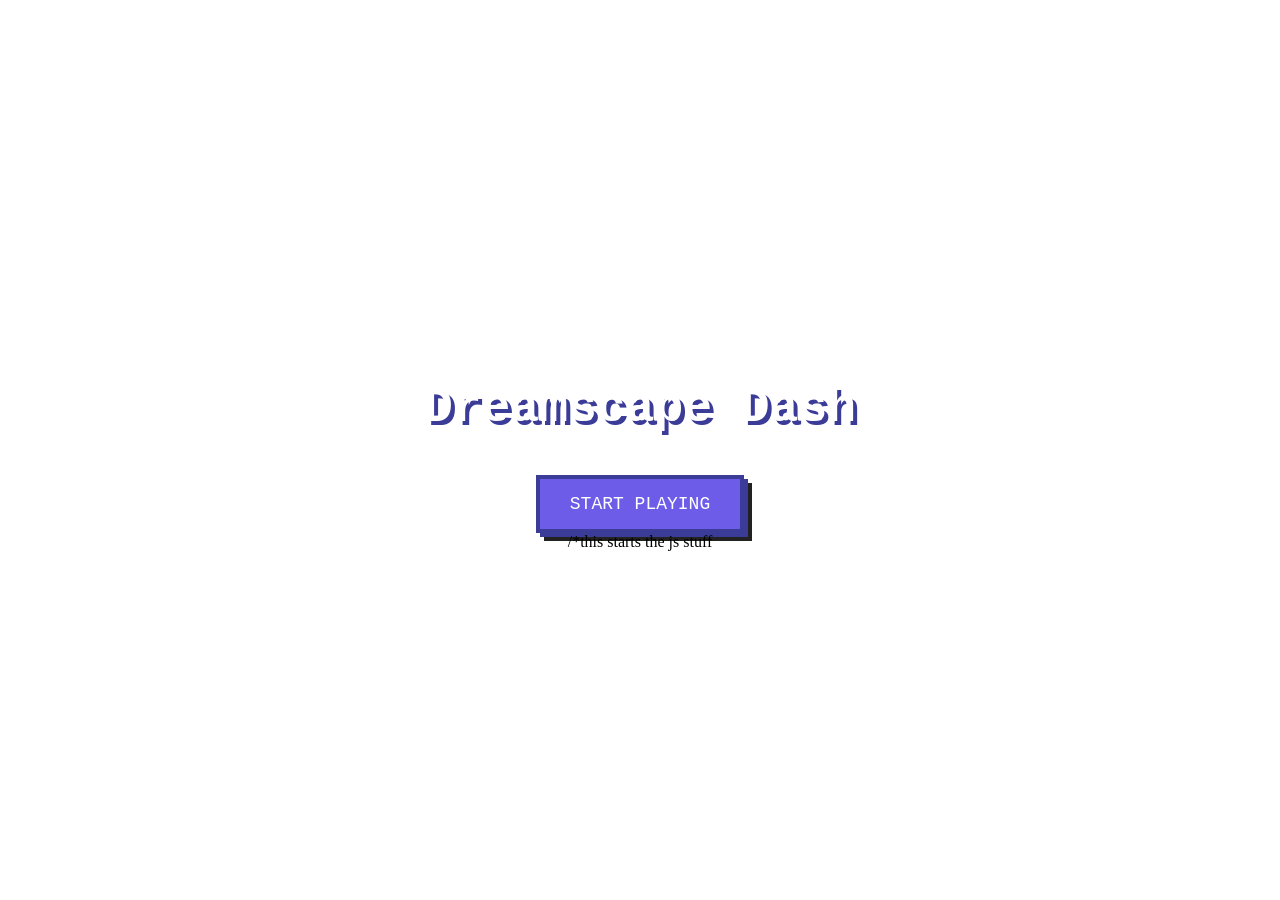
==== index.html @ 6c9d2f46 "Rename game and update HTML structure" ====
<!DOCTYPE html>
<html lang="en">
<head>
 <meta charset="UTF-8">
 <title>Dreamscape Dash</title>


 <style>
   body {
     margin: 0;
     height: 100vh;
     background: url("CloudSkyPic.png") center / cover no-repeat;


     display: flex;
     justify-content: center;
     align-items: center;
     flex-direction: column;
   }


   /* this is title text */
   h1 {
     font-family: "Courier New", monospace;
     color: white;
     font-size: 48px;
     text-shadow: 4px 4px #3b3b98;
     margin-bottom: 40px;
   }


   /* this is start button */
   .startbutton {
     font-family: "Courier New", monospace;
     font-size: 18px;
     text-transform: uppercase;


     color: white;
     background-color: #6c5ce7;


     padding: 15px 30px;
     border: 4px solid #3b3b98;


     box-shadow:
       4px 4px 0px #3b3b98,
       8px 8px 0px #222;


     cursor: pointer;
     image-rendering: pixelated;


     transition: all 0.1s ease;
   }


   .startbutton:active {
     box-shadow:
       2px 2px 0px #3b3b98,
       4px 4px 0px #222;


     transform: translate(4px, 4px);
   }


   /* this game canvas starts the game */
   #gameCanvas {
     display: none;
     background: transparent;
   }
 </style>
</head>


<body>


 <h1>Dreamscape Dash</h1>
 <button class="startbutton">Start Playing</button>


 <canvas id="gameCanvas"></canvas>
/*this starts the js stuff
 <script>
   const button = document.querySelector(".startbutton");
   const canvas = document.getElementById("gameCanvas");


   button.addEventListener("click", () => {
     button.style.display = "none";
     document.querySelector("h1").style.display = "none";


     canvas.style.display = "block";


    
     console.log("Game starting...");
   });
 </script>


</body>
</html>
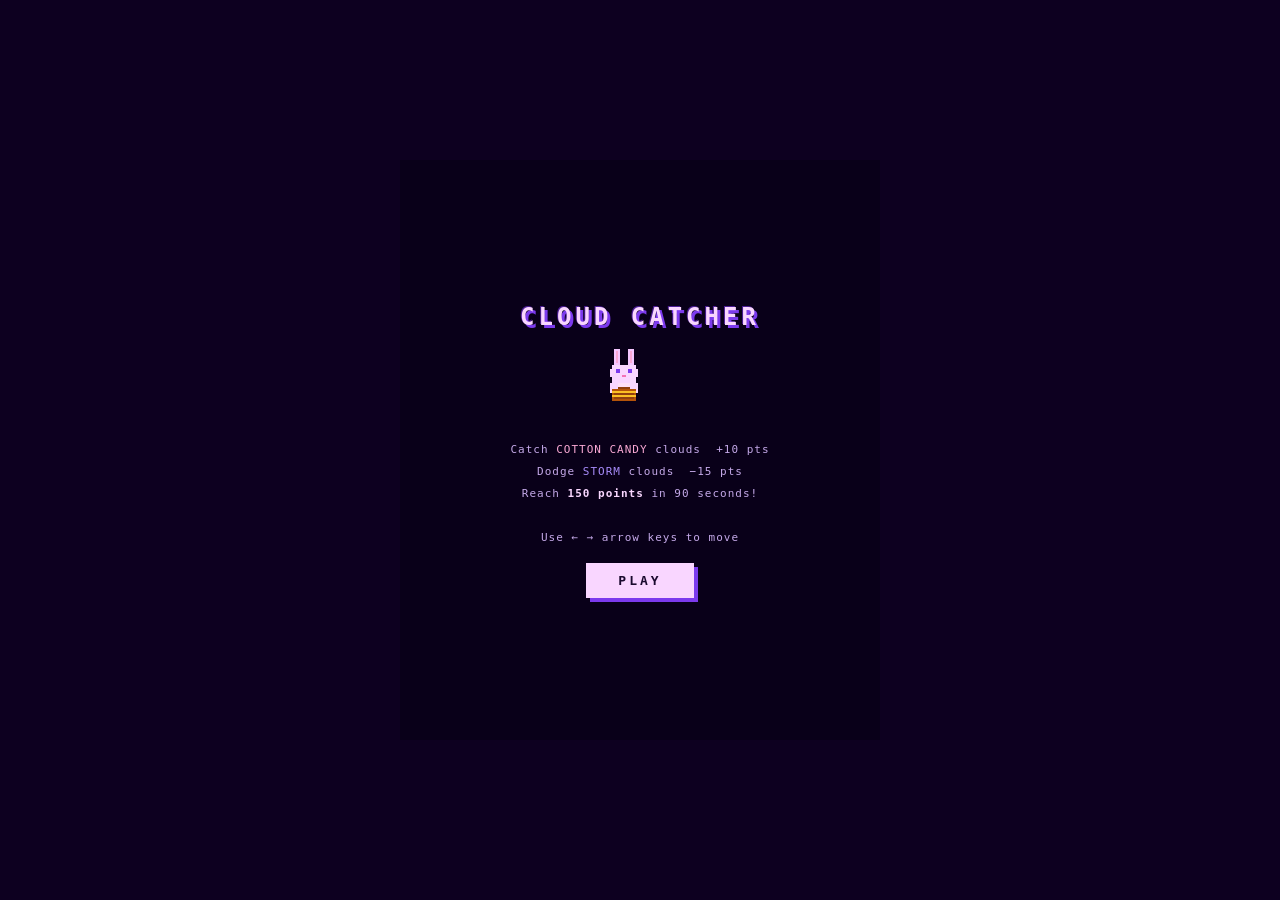
==== commit 0e295417: "Refactor index.html for Cloud Catcher game" ====
--- a/index.html
+++ b/index.html
@@ -1,112 +1,453 @@
-
-
-
 <!DOCTYPE html>
 <html lang="en">
 <head>
- <meta charset="UTF-8">
- <title>Dreamscape Dash</title>
-
-
- <style>
-   body {
-     margin: 0;
-     height: 100vh;
-     background: url("CloudSkyPic.png") center / cover no-repeat;
-
-
-     display: flex;
-     justify-content: center;
-     align-items: center;
-     flex-direction: column;
+<meta charset="UTF-8">
+<meta name="viewport" content="width=device-width, initial-scale=1.0">
+<title>Cloud Catcher</title>
+<style>
+ * { margin: 0; padding: 0; box-sizing: border-box; }
+ body {
+   background: #0d0020;
+   display: flex;
+   align-items: center;
+   justify-content: center;
+   min-height: 100vh;
+   font-family: monospace;
+ }
+ #shell {
+   position: relative;
+   width: 480px;
+   height: 580px;
+   overflow: hidden;
+   image-rendering: pixelated;
+ }
+ #gc {
+   display: block;
+   image-rendering: pixelated;
+   image-rendering: crisp-edges;
+ }
+ #startScreen, #endScreen {
+   position: absolute;
+   inset: 0;
+   display: flex;
+   flex-direction: column;
+   align-items: center;
+   justify-content: center;
+   gap: 14px;
+   background: rgba(8, 0, 25, 0.88);
+   z-index: 10;
+ }
+ #endScreen { display: none; }
+ .ptitle {
+   font-size: 24px;
+   font-weight: 700;
+   color: #f9d6ff;
+   letter-spacing: 4px;
+   text-transform: uppercase;
+   text-shadow: 3px 3px 0 #7c3aed, -1px -1px 0 #4c1d95;
+ }
+ .psub {
+   font-size: 11px;
+   color: #c4a8e8;
+   letter-spacing: 1px;
+   text-align: center;
+   line-height: 2;
+ }
+ .psub span.good { color: #f9a8d4; }
+ .psub span.bad  { color: #a78bfa; }
+ .pbtn {
+   font-family: monospace;
+   font-size: 13px;
+   font-weight: 700;
+   letter-spacing: 3px;
+   color: #1a0a2e;
+   background: #f9d6ff;
+   border: none;
+   padding: 10px 32px;
+   cursor: pointer;
+   text-transform: uppercase;
+   box-shadow: 4px 4px 0 #7c3aed;
+   transition: transform .1s, box-shadow .1s;
+ }
+ .pbtn:hover { transform: translate(2px,2px); box-shadow: 2px 2px 0 #7c3aed; }
+ .pbtn:active { transform: translate(4px,4px); box-shadow: none; }
+ #hud {
+   position: absolute;
+   top: 0; left: 0; right: 0;
+   display: none;
+   justify-content: space-between;
+   padding: 8px 14px;
+   z-index: 5;
+   pointer-events: none;
+   background: rgba(0,0,0,0.35);
+ }
+ .htxt {
+   font-size: 12px;
+   font-weight: 700;
+   color: #f9d6ff;
+   letter-spacing: 1px;
+   text-shadow: 1px 1px 0 #000;
+ }
+ #progBar {
+   position: absolute;
+   bottom: 0; left: 0;
+   height: 5px;
+   background: linear-gradient(90deg, #f472b6, #a78bfa);
+   z-index: 6;
+   transition: width .4s;
+   pointer-events: none;
+ }
+ #endScore {
+   font-size: 36px;
+   font-weight: 700;
+   color: #f9d6ff;
+   text-shadow: 3px 3px 0 #7c3aed;
+ }
+ #endMsg { font-size: 12px; color: #f9a8d4; letter-spacing: 2px; }
+ #endTitle {
+   font-size: 22px;
+   font-weight: 700;
+   color: #f9d6ff;
+   letter-spacing: 3px;
+   text-shadow: 2px 2px 0 #7c3aed;
+ }
+ #flashMsg {
+   position: absolute;
+   top: 40px; left: 50%;
+   transform: translateX(-50%);
+   font-size: 14px;
+   font-weight: 700;
+   letter-spacing: 2px;
+   pointer-events: none;
+   z-index: 8;
+   opacity: 0;
+   transition: opacity .15s;
+   text-shadow: 1px 1px 0 #000;
+ }
+</style>
+</head>
+<body>
+<div id="shell">
+ <canvas id="gc"></canvas>
+ <div id="hud">
+   <span class="htxt" id="scoreTxt">SCORE: 0</span>
+   <span class="htxt" id="timeTxt">TIME: 90</span>
+   <span class="htxt">GOAL: 150</span>
+ </div>
+ <div id="progBar" style="width:0%"></div>
+ <div id="flashMsg"></div>
+ <div id="startScreen">
+   <div class="ptitle">Cloud Catcher</div>
+   <canvas id="previewC" width="64" height="72" style="image-rendering:pixelated;width:64px;height:72px;margin:4px 0"></canvas>
+   <div class="psub">
+     Catch <span class="good">COTTON CANDY</span> clouds &nbsp;+10 pts<br>
+     Dodge <span class="bad">STORM</span> clouds &nbsp;&minus;15 pts<br>
+     Reach <strong style="color:#f9d6ff">150 points</strong> in 90 seconds!<br><br>
+     Use &larr; &rarr; arrow keys to move
+   </div>
+   <button class="pbtn" id="startBtn">PLAY</button>
+ </div>
+ <div id="endScreen">
+   <div id="endTitle">TIME'S UP</div>
+   <div id="endScore">0</div>
+   <div id="endMsg">BETTER LUCK NEXT TIME</div>
+   <button class="pbtn" id="restartBtn">PLAY AGAIN</button>
+ </div>
+</div>
+<script>
+const SHELL_W = 480, SHELL_H = 580;
+const SCALE = 3;
+const W = Math.floor(SHELL_W / SCALE); // 160 pixels wide
+const H = Math.floor(SHELL_H / SCALE); // 193 pixels tall
+const shell = document.getElementById('shell');
+shell.style.width  = SHELL_W + 'px';
+shell.style.height = SHELL_H + 'px';
+const gc = document.getElementById('gc');
+gc.width  = SHELL_W;
+gc.height = SHELL_H;
+gc.style.width  = SHELL_W + 'px';
+gc.style.height = SHELL_H + 'px';
+const ctx = gc.getContext('2d');
+ctx.imageSmoothingEnabled = false;
+// ─── pixel helper ────────────────────────────────────────────
+function px(x, y, w, h, c) {
+ ctx.fillStyle = c;
+ ctx.fillRect(x * SCALE, y * SCALE, w * SCALE, h * SCALE);
+}
+// draw sky background
+function drawBg(t) {
+ // sky gradient via horizontal bands
+ const skyColors = ['#0d0035','#150044','#1a0050','#1e005c','#1a0050','#150044'];
+ const bh = Math.ceil(H / skyColors.length);
+ skyColors.forEach((c, i) => {
+   ctx.fillStyle = c;
+   ctx.fillRect(0, i * bh * SCALE, SHELL_W, bh * SCALE);
+ });
+ // stars (static positions from seed)
+ const stars = [[12,8],[40,5],[70,12],[100,4],[130,9],[22,20],[55,18],[90,22],[145,6],[8,30],[120,28],[60,3]];
+ stars.forEach(([sx, sy]) => {
+   const twinkle = Math.sin(t * 0.04 + sx + sy) > 0.5;
+   px(sx, sy, 1, 1, twinkle ? '#ffffff' : '#8888cc');
+ });
+ // ground
+ for (let gx = 0; gx < W; gx += 2) {
+   px(gx, H - 4, 2, 4, '#2d1b69');
+ }
+ for (let gx = 1; gx < W; gx += 4) {
+   px(gx, H - 5, 1, 1, '#3d2b79');
+ }
+}
+//  pixel bunny basket
+function drawBunny(bx, by) {
+ const x = Math.floor(bx), y = Math.floor(by);
+ // ears
+ px(x+3, y-8, 3, 8, '#f5c6ff');
+ px(x+10, y-8, 3, 8, '#f5c6ff');
+ px(x+4, y-7, 1, 6, '#f9a8d4');
+ px(x+11, y-7, 1, 6, '#f9a8d4');
+ // head
+ px(x+2, y, 12, 2, '#f9d6ff');
+ px(x+1, y+2, 14, 4, '#f9d6ff');
+ px(x+2, y+6, 12, 2, '#f9d6ff');
+ // eyes
+ px(x+4, y+2, 2, 2, '#7c3aed');
+ px(x+10, y+2, 2, 2, '#7c3aed');
+ px(x+5, y+3, 1, 1, '#ffffff');
+ px(x+11, y+3, 1, 1, '#ffffff');
+ // nose + mouth
+ px(x+7, y+5, 2, 1, '#f472b6');
+ px(x+6, y+6, 1, 1, '#f9a8d4');
+ px(x+9, y+6, 1, 1, '#f9a8d4');
+ // body
+ px(x+2, y+8, 12, 7, '#f9d6ff');
+ px(x+1, y+9, 14, 5, '#f9d6ff');
+ // belly
+ px(x+5, y+9, 6, 4, '#ffe0f7');
+ // arms
+ px(x, y+9, 2, 4, '#f5c6ff');
+ px(x+14, y+9, 2, 4, '#f5c6ff');
+ // legs
+ px(x+3, y+15, 4, 3, '#f5c6ff');
+ px(x+9, y+15, 4, 3, '#f5c6ff');
+ px(x+2, y+17, 4, 2, '#f0b0f0');
+ px(x+10, y+17, 4, 2, '#f0b0f0');
+ // basket (held in front)
+ // basket body
+ px(x+2, y+12, 12, 6, '#b45309');
+ px(x+3, y+13, 10, 4, '#92400e');
+ // basket weave lines
+ for (let bxi = 0; bxi < 5; bxi++) {
+   px(x+3+bxi*2, y+13, 1, 4, '#a16207');
+ }
+ px(x+2, y+13, 12, 1, '#fbbf24');
+ px(x+2, y+15, 12, 1, '#fbbf24');
+ // basket handle
+ px(x+5, y+11, 6, 1, '#92400e');
+ px(x+4, y+12, 1, 1, '#92400e');
+ px(x+11, y+12, 1, 1, '#92400e');
+}
+// ─── draw cotton candy cloud ──────────────────────────────────
+function drawCottonCloud(x, y, frame) {
+ const X = Math.floor(x), Y = Math.floor(y);
+ const bob = Math.floor(Math.sin(frame * 0.08) * 1);
+ // main fluffy body - multiple pink overlapping blobs
+ px(X+4, Y+bob, 10, 4, '#ff99dd');
+ px(X+2, Y+2+bob, 14, 5, '#ffb3e6');
+ px(X, Y+4+bob, 18, 6, '#ffc0eb');
+ px(X+1, Y+7+bob, 16, 4, '#ffb3e6');
+ px(X+3, Y+9+bob, 12, 3, '#ff99dd');
+ // highlights
+ px(X+6, Y+1+bob, 4, 2, '#ffe0f5');
+ px(X+10, Y+2+bob, 3, 2, '#ffe0f5');
+ px(X+2, Y+5+bob, 3, 2, '#ffe0f5');
+ // darker pink shading bottom
+ px(X+2, Y+10+bob, 14, 2, '#e879c0');
+ px(X+4, Y+11+bob, 10, 1, '#e879c0');
+ // little star sparkles
+ if (Math.floor(frame / 6) % 2 === 0) {
+   px(X+15, Y+1+bob, 2, 1, '#ffffff');
+   px(X+16, Y+2+bob, 1, 1, '#ffffff');
+   px(X+15, Y+3+bob, 1, 1, '#ffffff');
+ }
+ // score label hint
+ ctx.fillStyle = '#ffe0f5';
+ ctx.font = `bold ${SCALE * 4}px monospace`;
+ ctx.textAlign = 'center';
+ ctx.fillText('+10', (X + 9) * SCALE, (Y + bob - 2) * SCALE);
+}
+// ─── draw storm cloud ─────────────────────────────────────────
+function drawStormCloud(x, y, frame) {
+ const X = Math.floor(x), Y = Math.floor(y);
+ // dark cloud body
+ px(X+3, Y, 12, 3, '#4a4a6a');
+ px(X+1, Y+2, 16, 6, '#3a3a5a');
+ px(X, Y+5, 18, 5, '#2e2e4e');
+ px(X+1, Y+8, 16, 3, '#3a3a5a');
+ px(X+3, Y+9, 12, 2, '#4a4a6a');
+ // highlights
+ px(X+4, Y+1, 4, 2, '#5a5a7a');
+ px(X+9, Y+2, 3, 2, '#5a5a7a');
+ // lightning bolt
+ const lf = Math.floor(frame / 4) % 6;
+ if (lf < 3) {
+   // bolt
+   px(X+8, Y+5, 3, 3, '#fde68a');
+   px(X+7, Y+7, 3, 2, '#fde68a');
+   px(X+9, Y+8, 3, 2, '#fde68a');
+   px(X+8, Y+9, 2, 2, '#fbbf24');
+   // glow
+   px(X+7, Y+4, 5, 1, '#fef3c7');
+ }
+ // rain drops below cloud
+ const rainPhase = Math.floor(frame / 3) % 4;
+ const dropPositions = [3, 7, 11, 15];
+ dropPositions.forEach((dx, i) => {
+   const dropY = Y + 11 + ((rainPhase + i) % 4);
+   px(X + dx, dropY, 1, 2, '#93c5fd');
+   px(X + dx, dropY + 3, 1, 2, '#93c5fd');
+ });
+ // score label hint
+ ctx.fillStyle = '#fca5a5';
+ ctx.font = `bold ${SCALE * 4}px monospace`;
+ ctx.textAlign = 'center';
+ ctx.fillText('-15', (X + 9) * SCALE, (Y - 2) * SCALE);
+}
+// ─── preview bunny on start screen ───────────────────────────
+(function drawPreview() {
+ const pc = document.getElementById('previewC');
+ const pctx = pc.getContext('2d');
+ pctx.imageSmoothingEnabled = false;
+ function p(x,y,w,h,c){pctx.fillStyle=c;pctx.fillRect(x*2,y*2,w*2,h*2);}
+ // mini bunny preview (scale 2)
+ p(3,0,3,8,'#f5c6ff'); p(10,0,3,8,'#f5c6ff');
+ p(4,1,1,6,'#f9a8d4'); p(11,1,1,6,'#f9a8d4');
+ p(2,8,12,2,'#f9d6ff'); p(1,10,14,4,'#f9d6ff'); p(2,14,12,2,'#f9d6ff');
+ p(4,10,2,2,'#7c3aed'); p(10,10,2,2,'#7c3aed');
+ p(7,13,2,1,'#f472b6');
+ p(2,16,12,7,'#f9d6ff'); p(1,17,14,5,'#f9d6ff');
+ p(5,17,6,4,'#ffe0f7');
+ p(2,20,12,6,'#b45309'); p(3,21,10,4,'#92400e');
+ p(2,21,12,1,'#fbbf24'); p(2,23,12,1,'#fbbf24');
+ p(5,19,6,1,'#92400e');
+})();
+// ─── game state ───────────────────────────────────────────────
+let score = 0, timeLeft = 90, gameRunning = false;
+let clouds = [], cloudTimer, tickTimer, rafId, frameCount = 0;
+let keys = {};
+let flashText = '', flashColor = '#ffffff', flashOpacity = 0;
+document.addEventListener('keydown', e => { keys[e.key] = true; });
+document.addEventListener('keyup',   e => { keys[e.key] = false; });
+function spawnCloud() {
+ const good = Math.random() > 0.38;
+ const cw = good ? 18 : 18;
+ clouds.push({
+   x: Math.random() * (W - cw - 2) + 1,
+   y: -14,
+   w: cw,
+   h: good ? 12 : 11,
+   speed: 0.5 + Math.random() * 0.8,
+   type: good ? 'cotton' : 'storm',
+   frame: Math.floor(Math.random() * 60)
+ });
+}
+function collide(a, b) {
+ // slightly forgiving hitbox
+ return (
+   a.x + 2 < b.x + b.w - 2 &&
+   a.x + a.w - 2 > b.x + 2 &&
+   a.y < b.y + b.h &&
+   a.y + a.h > b.y
+ );
+}
+function showFlash(text, color) {
+ flashText = text;
+ flashColor = color;
+ flashOpacity = 1;
+}
+function startGame() {
+ score = 0; timeLeft = 90; clouds = []; frameCount = 0;
+ bunny.x = W / 2 - bunny.w / 2;
+ bunny.y = H - bunny.h - 4;
+ gameRunning = true;
+ document.getElementById('hud').style.display = 'flex';
+ document.getElementById('startScreen').style.display = 'none';
+ document.getElementById('endScreen').style.display = 'none';
+ cloudTimer = setInterval(spawnCloud, 900);
+ tickTimer  = setInterval(() => {
+   timeLeft--;
+   document.getElementById('timeTxt').textContent = 'TIME: ' + timeLeft;
+   if (timeLeft <= 0) endGame(false);
+ }, 1000);
+ loop();
+}
+function endGame(win) {
+ gameRunning = false;
+ clearInterval(cloudTimer);
+ clearInterval(tickTimer);
+ cancelAnimationFrame(rafId);
+ const es = document.getElementById('endScreen');
+ document.getElementById('endTitle').textContent = win ? 'YOU WIN!' : "TIME'S UP";
+ document.getElementById('endScore').textContent = score;
+ document.getElementById('endMsg').textContent = win
+   ? 'AMAZING CATCHING!'
+   : score >= 100 ? 'SO CLOSE!' : 'BETTER LUCK NEXT TIME';
+ es.style.display = 'flex';
+}
+const bunny = { x: 0, y: 0, w: 16, h: 19, speed: 1.8 };
+function loop() {
+ if (!gameRunning) return;
+ frameCount++;
+ ctx.clearRect(0, 0, SHELL_W, SHELL_H);
+ drawBg(frameCount);
+ // move bunny
+ if (keys['ArrowLeft'])  bunny.x -= bunny.speed;
+ if (keys['ArrowRight']) bunny.x += bunny.speed;
+ bunny.x = Math.max(0, Math.min(W - bunny.w, bunny.x));
+ // clouds
+ for (let i = clouds.length - 1; i >= 0; i--) {
+   const c = clouds[i];
+   c.y += c.speed;
+   c.frame++;
+   if (c.type === 'cotton') drawCottonCloud(c.x, c.y, c.frame);
+   else                     drawStormCloud(c.x, c.y, c.frame);
+   // catch check — basket area
+   const basket = {
+     x: bunny.x + 2, y: bunny.y + 12,
+     w: 12,          h: 6
+   };
+   if (collide(basket, { x: c.x, y: c.y + c.h - 3, w: c.w, h: 3 })) {
+     if (c.type === 'cotton') {
+       score += 10;
+       showFlash('+10', '#f9a8d4');
+     } else {
+       score -= 15;
+       showFlash('-15', '#f87171');
+     }
+     clouds.splice(i, 1);
+     document.getElementById('scoreTxt').textContent = 'SCORE: ' + score;
+     const pct = Math.min(100, Math.max(0, (score / 150) * 100));
+     document.getElementById('progBar').style.width = pct + '%';
+     if (score >= 150) { endGame(true); return; }
+     continue;
    }
-
-
-   /* this is title text */
-   h1 {
-     font-family: "Courier New", monospace;
-     color: white;
-     font-size: 48px;
-     text-shadow: 4px 4px #3b3b98;
-     margin-bottom: 40px;
-   }
-
-
-   /* this is start button */
-   .startbutton {
-     font-family: "Courier New", monospace;
-     font-size: 18px;
-     text-transform: uppercase;
-
-
-     color: white;
-     background-color: #6c5ce7;
-
-
-     padding: 15px 30px;
-     border: 4px solid #3b3b98;
-
-
-     box-shadow:
-       4px 4px 0px #3b3b98,
-       8px 8px 0px #222;
-
-
-     cursor: pointer;
-     image-rendering: pixelated;
-
-
-     transition: all 0.1s ease;
-   }
-
-
-   .startbutton:active {
-     box-shadow:
-       2px 2px 0px #3b3b98,
-       4px 4px 0px #222;
-
-
-     transform: translate(4px, 4px);
-   }
-
-
-   /* this game canvas starts the game */
-   #gameCanvas {
-     display: none;
-     background: transparent;
-   }
- </style>
-</head>
-
-
-<body>
-
-
- <h1>Dreamscape Dash</h1>
- <button class="startbutton">Start Playing</button>
-
-
- <canvas id="gameCanvas"></canvas>
-/*this starts the js stuff
- <script>
-   const button = document.querySelector(".startbutton");
-   const canvas = document.getElementById("gameCanvas");
-
-
-   button.addEventListener("click", () => {
-     button.style.display = "none";
-     document.querySelector("h1").style.display = "none";
-
-
-     canvas.style.display = "block";
-
-
-    
-     console.log("Game starting...");
-   });
- </script>
-
-
+   if (c.y > H + 2) clouds.splice(i, 1);
+ }
+ drawBunny(bunny.x, bunny.y);
+ // flash text
+ if (flashOpacity > 0) {
+   ctx.globalAlpha = flashOpacity;
+   ctx.fillStyle = flashColor;
+   ctx.font = `bold ${SCALE * 5}px monospace`;
+   ctx.textAlign = 'center';
+   ctx.fillText(flashText, bunny.x * SCALE + bunny.w * SCALE / 2, bunny.y * SCALE - SCALE * 4);
+   ctx.globalAlpha = 1;
+   flashOpacity -= 0.05;
+ }
+ rafId = requestAnimationFrame(loop);
+}
+document.getElementById('startBtn').addEventListener('click', startGame);
+document.getElementById('restartBtn').addEventListener('click', startGame);
+</script>
 </body>
 </html>
 
